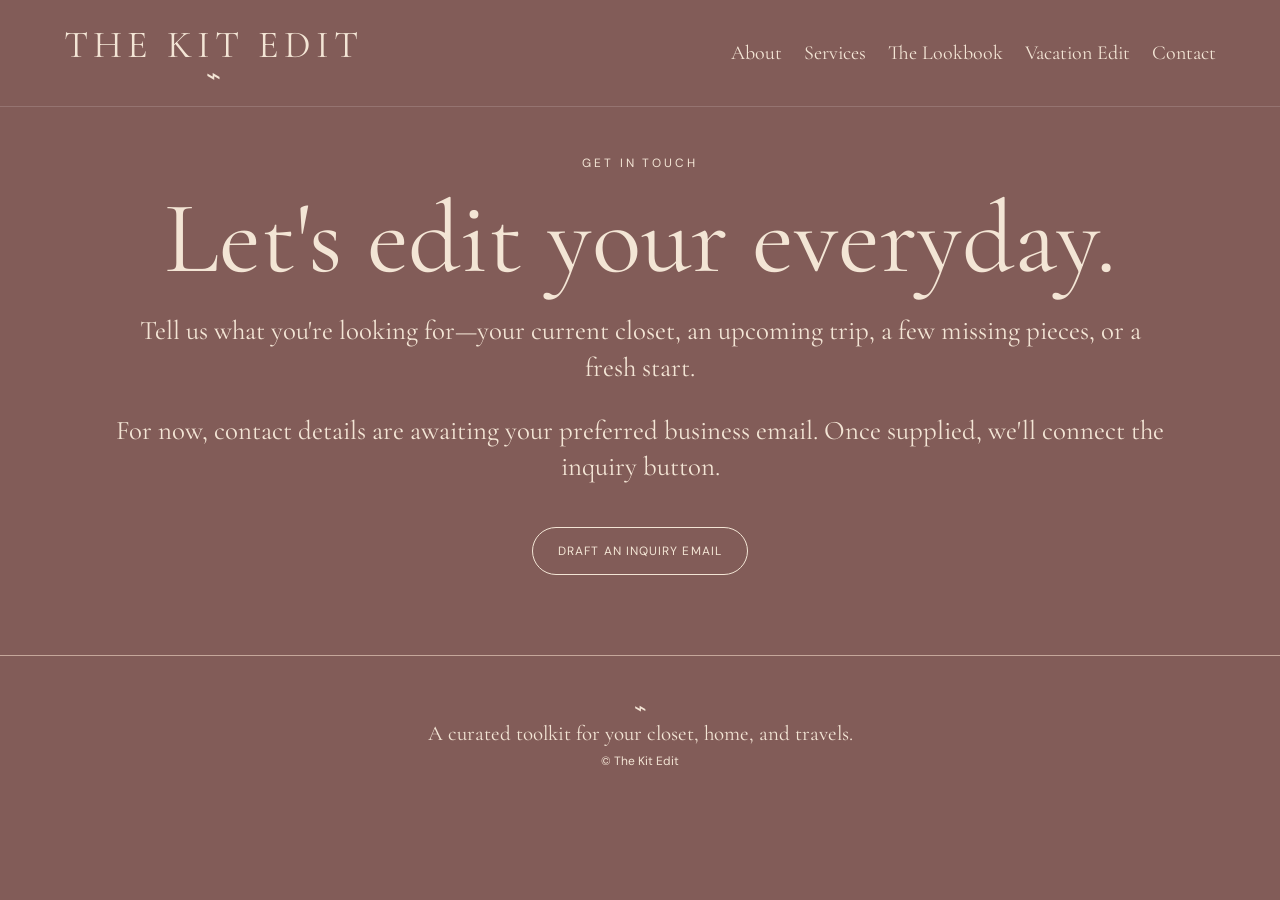
==== contact.html @ 67244864 "Add The Kit Edit website pages and stylesheet" ====
<!doctype html><html lang="en"><head><meta charset="utf-8"><meta name="viewport" content="width=device-width, initial-scale=1"><meta name="description" content="The Kit Edit — wardrobe editing, outfit lookbooks, vacation styling, clothes sourcing, interiors and organization."><title>Contact | The Kit Edit</title><link rel="stylesheet" href="style.css"></head><body><header><a class="brand" href="index.html">THE KIT EDIT<small>⌁</small></a><nav><a href="about.html">About</a><a href="services.html">Services</a><a href="lookbook.html">The Lookbook</a><a href="vacation.html">Vacation Edit</a><a href="contact.html">Contact</a></nav></header><main><div class="center"><span class="eyebrow">Get in touch</span><h1>Let's edit your everyday.</h1><p>Tell us what you're looking for—your current closet, an upcoming trip, a few missing pieces, or a fresh start.</p><p>For now, contact details are awaiting your preferred business email. Once supplied, we'll connect the inquiry button.</p><a class="btn" href="mailto:?subject=The%20Kit%20Edit%20Inquiry">Draft an inquiry email</a></div></main><footer>⌁<br>A curated toolkit for your closet, home, and travels.<br><span class="small">© The Kit Edit</span></footer></body></html>
---- style.css ----
@import url('https://fonts.googleapis.com/css2?family=Cormorant+Garamond:ital,wght@0,400;0,500;1,400&family=DM+Sans:wght@400;500&display=swap');:root{--rose:#825c58;--light:#f3e5d5;--line:#c6a79b}*{box-sizing:border-box}html{scroll-behavior:smooth}body{margin:0;background:var(--rose);color:var(--light);font-family:'Cormorant Garamond',Georgia,serif}a{color:inherit}header{display:flex;align-items:center;justify-content:space-between;gap:18px;padding:22px 5%;border-bottom:1px solid #ffffff26}header nav{display:flex;gap:22px;flex-wrap:wrap}header a{text-decoration:none}header nav a{font-size:20px}.brand{text-align:center;font-size:clamp(25px,3vw,43px);letter-spacing:.13em;white-space:nowrap}.brand small{display:block;font-size:25px;line-height:.65;letter-spacing:0}main{max-width:1180px;margin:auto;padding:45px 5% 80px}h1{font-weight:400;font-size:clamp(56px,8vw,105px);line-height:.94;margin:18px 0}h2{font-size:clamp(36px,5vw,64px);font-weight:400;margin:12px 0 22px}h3{font-size:31px;font-weight:400;margin:8px 0}p{font-size:clamp(20px,2.1vw,27px);line-height:1.35} .eyebrow{font:12px 'DM Sans',sans-serif;letter-spacing:.24em;text-transform:uppercase}.hero{display:grid;grid-template-columns:1fr 1fr;gap:7%;align-items:center;min-height:620px}.hero img,.feature img{width:100%;object-fit:cover;border:3px solid var(--light);border-radius:260px 260px 0 0}.hero img{max-height:720px}.btn{display:inline-block;border:1px solid var(--light);border-radius:50px;padding:15px 25px;text-decoration:none;font:12px 'DM Sans',sans-serif;letter-spacing:.09em;text-transform:uppercase;margin-top:15px}.btn:hover{background:var(--light);color:var(--rose)}.sub{font:13px 'DM Sans',sans-serif;line-height:2;letter-spacing:.06em}.cards{display:grid;grid-template-columns:repeat(5,1fr);gap:15px;margin:50px 0}.card img{width:100%;height:260px;object-fit:cover;border-radius:130px 130px 0 0;border:1px solid var(--line)}.card p{font-size:17px}.card h3{font-size:25px}.center{text-align:center}.feature{display:grid;grid-template-columns:1fr 1fr;gap:6%;align-items:center;margin:65px 0}.feature img{max-height:900px}.rule{border:0;border-top:1px solid var(--line);margin:30px 0}.service{border-top:1px solid var(--line);padding:12px 0}.service p{margin:4px 0 12px}.preview{width:100%;max-width:540px;display:block;margin:35px auto;border:1px solid var(--line)}footer{text-align:center;border-top:1px solid var(--line);padding:40px 15px;font-size:21px}.small{font:12px 'DM Sans',sans-serif;line-height:1.8}.gallery{display:grid;grid-template-columns:repeat(2,1fr);gap:35px}.gallery img{width:100%;border:1px solid var(--line)}@media(max-width:800px){header{flex-direction:column}header nav{justify-content:center}.hero,.feature{grid-template-columns:1fr}.hero img{max-height:500px}.cards{grid-template-columns:repeat(2,1fr)}.gallery{grid-template-columns:1fr}}
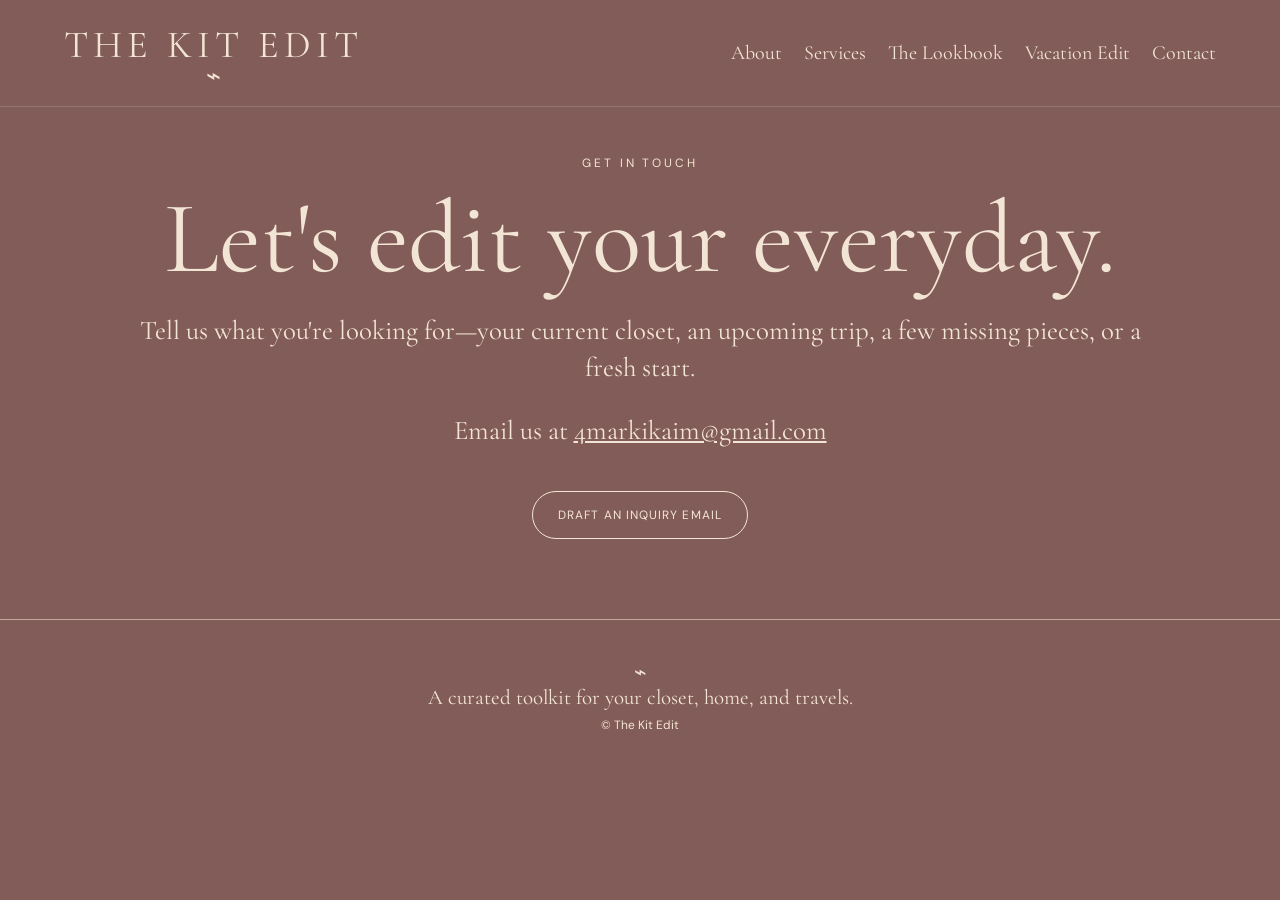
==== commit c1eae359: "Add business email to contact page" ====
--- a/contact.html
+++ b/contact.html
@@ -1 +1 @@
-<!doctype html><html lang="en"><head><meta charset="utf-8"><meta name="viewport" content="width=device-width, initial-scale=1"><meta name="description" content="The Kit Edit — wardrobe editing, outfit lookbooks, vacation styling, clothes sourcing, interiors and organization."><title>Contact | The Kit Edit</title><link rel="stylesheet" href="style.css"></head><body><header><a class="brand" href="index.html">THE KIT EDIT<small>⌁</small></a><nav><a href="about.html">About</a><a href="services.html">Services</a><a href="lookbook.html">The Lookbook</a><a href="vacation.html">Vacation Edit</a><a href="contact.html">Contact</a></nav></header><main><div class="center"><span class="eyebrow">Get in touch</span><h1>Let's edit your everyday.</h1><p>Tell us what you're looking for—your current closet, an upcoming trip, a few missing pieces, or a fresh start.</p><p>For now, contact details are awaiting your preferred business email. Once supplied, we'll connect the inquiry button.</p><a class="btn" href="mailto:?subject=The%20Kit%20Edit%20Inquiry">Draft an inquiry email</a></div></main><footer>⌁<br>A curated toolkit for your closet, home, and travels.<br><span class="small">© The Kit Edit</span></footer></body></html>+<!doctype html><html lang="en"><head><meta charset="utf-8"><meta name="viewport" content="width=device-width, initial-scale=1"><meta name="description" content="The Kit Edit — wardrobe editing, outfit lookbooks, vacation styling, clothes sourcing, interiors and organization."><title>Contact | The Kit Edit</title><link rel="stylesheet" href="style.css"></head><body><header><a class="brand" href="index.html">THE KIT EDIT<small>⌁</small></a><nav><a href="about.html">About</a><a href="services.html">Services</a><a href="lookbook.html">The Lookbook</a><a href="vacation.html">Vacation Edit</a><a href="contact.html">Contact</a></nav></header><main><div class="center"><span class="eyebrow">Get in touch</span><h1>Let's edit your everyday.</h1><p>Tell us what you're looking for—your current closet, an upcoming trip, a few missing pieces, or a fresh start.</p><p>Email us at <a href="mailto:4markikaim@gmail.com">4markikaim@gmail.com</a></p><a class="btn" href="mailto:4markikaim@gmail.com?subject=The%20Kit%20Edit%20Inquiry">Draft an inquiry email</a></div></main><footer>⌁<br>A curated toolkit for your closet, home, and travels.<br><span class="small">© The Kit Edit</span></footer></body></html>
